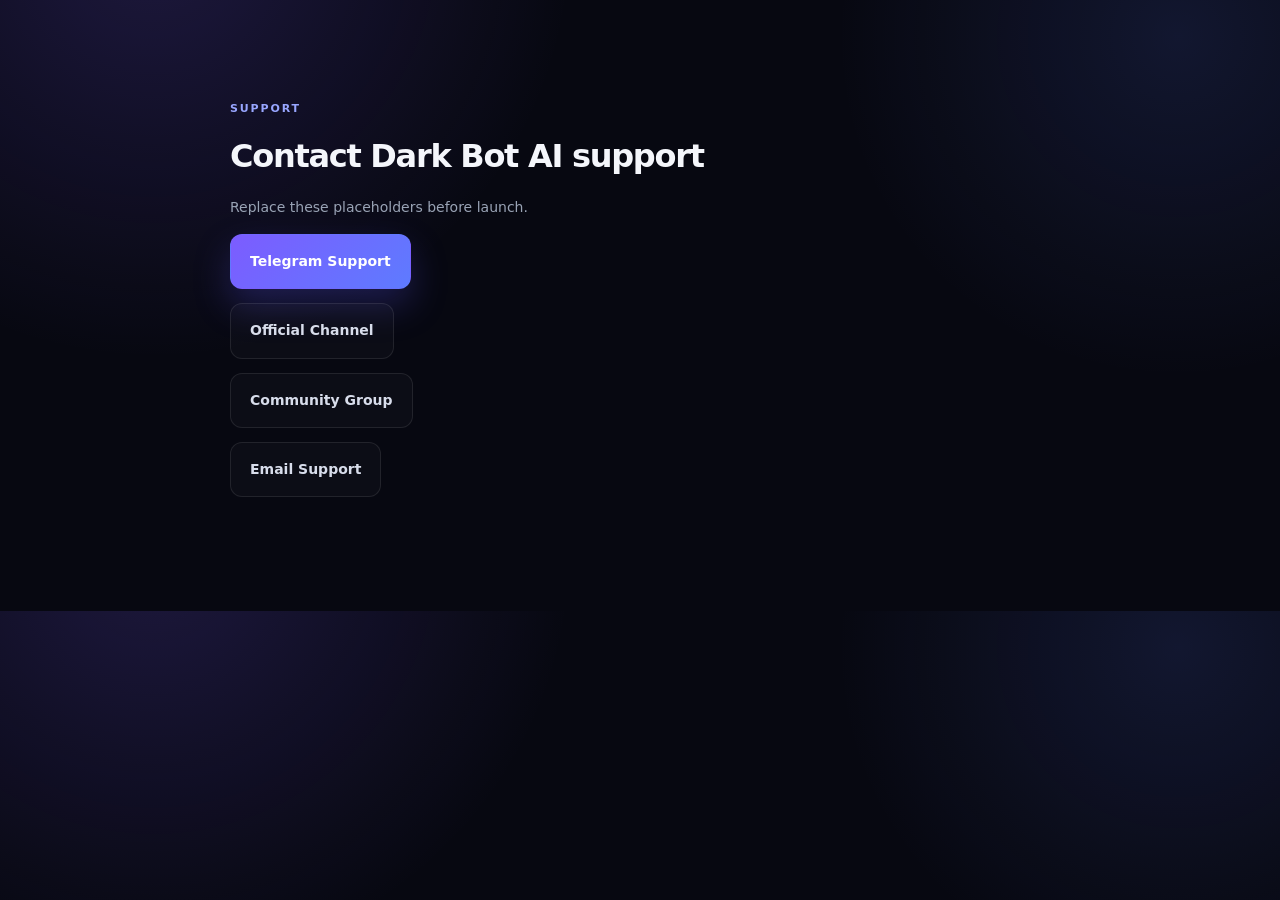
==== pages/contact.html @ 45c5991c "Add files via upload" ====
<!doctype html><html lang="en"><head><meta charset="utf-8"><meta name="viewport" content="width=device-width,initial-scale=1"><title>Contact — Dark Bot AI</title><link rel="stylesheet" href="../css/global.css"><link rel="stylesheet" href="../css/components.css"><link rel="stylesheet" href="../css/responsive.css"></head><body><main class="section-pad"><div class="container prose"><div class="eyebrow">SUPPORT</div><h1>Contact Dark Bot AI support</h1><p>Replace these placeholders before launch.</p><p><a class="btn btn-primary" href="https://t.me/YOUR_SUPPORT_ACCOUNT">Telegram Support</a></p><p><a class="btn btn-ghost" href="https://t.me/YOUR_CHANNEL">Official Channel</a></p><p><a class="btn btn-ghost" href="https://t.me/YOUR_GROUP">Community Group</a></p><p><a class="btn btn-ghost" href="mailto:YOUR_SUPPORT_EMAIL">Email Support</a></p></div></main></body></html>
---- css/global.css ----
:root{--bg:#070811;--panel:#0d1220;--text:#f4f6fb;--muted:#99a3b5;--muted2:#737e92;--line:rgba(255,255,255,.09);--a:#7c5cff;--b:#5e7bff;--ok:#58dfa5;--max:1160px;--shadow:0 20px 80px rgba(0,0,0,.38)}*{box-sizing:border-box}html{scroll-behavior:smooth}body{margin:0;background:radial-gradient(circle at 12% -10%,rgba(124,92,255,.19),transparent 32%),radial-gradient(circle at 92% 6%,rgba(94,123,255,.13),transparent 26%),var(--bg);color:var(--text);font-family:Inter,system-ui,sans-serif;line-height:1.6}a{color:inherit;text-decoration:none}img{display:block;max-width:100%}.container{width:min(calc(100% - 36px),var(--max));margin:auto}.section-pad{padding:100px 0}.compact{padding:70px 0}.alt-section{background:rgba(255,255,255,.018);border-top:1px solid rgba(255,255,255,.04);border-bottom:1px solid rgba(255,255,255,.04)}h1,h2,h3{line-height:1.08;letter-spacing:-.04em}h2{font-size:clamp(30px,4.5vw,52px);margin:8px 0 14px}.eyebrow{font-size:11px;letter-spacing:.17em;font-weight:800;color:#98a6ff}.lead,.lead-sm{color:var(--muted)}.lead{font-size:18px;max-width:720px}.lead-sm{font-size:16px;max-width:760px}.gradient-text{background:linear-gradient(90deg,#fff,#9d8aff 55%,#79a0ff);-webkit-background-clip:text;background-clip:text;color:transparent}.centered{text-align:center}.section-heading{max-width:760px;margin-bottom:36px}.section-heading.centered{margin-inline:auto}.section-heading p{color:var(--muted);font-size:16px}.btn{display:inline-flex;align-items:center;justify-content:center;padding:14px 19px;border-radius:12px;border:1px solid transparent;font-weight:800;transition:.2s;cursor:pointer}.btn:hover{transform:translateY(-1px)}.btn-primary{color:#fff;background:linear-gradient(135deg,var(--a),var(--b));box-shadow:0 16px 36px rgba(95,88,255,.25)}.btn-ghost{border-color:var(--line);background:rgba(255,255,255,.025);color:#d8ddeb}.btn-small{padding:10px 14px;font-size:13px;background:#f7f8fb;color:#070811;border-radius:10px}.btn-block{width:100%}.glow-border{box-shadow:var(--shadow),0 0 0 1px rgba(124,92,255,.15),0 0 60px rgba(124,92,255,.08)}.callout{border:1px solid rgba(124,92,255,.22);background:rgba(124,92,255,.07);padding:16px 18px;border-radius:14px;color:#cfd5e7}code{font-family:ui-monospace,SFMono-Regular,Menlo,monospace;color:#b8c4ff}.muted{color:var(--muted)}
---- css/components.css ----
.site-header{position:sticky;top:0;z-index:50;background:rgba(7,8,17,.74);backdrop-filter:blur(16px);border-bottom:1px solid var(--line)}.nav-wrap{min-height:72px;display:flex;align-items:center;justify-content:space-between;gap:22px}.brand{display:flex;align-items:center;gap:10px}.brand-logo{width:34px;height:34px;border-radius:50%;overflow:hidden;display:grid;place-items:center;background:linear-gradient(135deg,#8b66ff,#5b79ff);box-shadow:0 0 24px rgba(124,92,255,.35)}.brand-logo img{width:100%;height:100%;object-fit:cover}.brand-copy{display:flex;flex-direction:column;line-height:1.05}.brand-copy strong{font-size:14px}.brand-copy small{font-size:10px;color:#858fa3;margin-top:4px}.desktop-nav{display:flex;gap:22px;color:#aeb8ca;font-size:13px}.desktop-nav a:hover,.text-link:hover{color:#fff}.nav-actions{display:flex;align-items:center;gap:15px}.text-link{font-size:13px;color:#aeb8ca}.menu-btn{display:none;border:0;background:none;color:white;font-size:23px;cursor:pointer}.mobile-nav{padding:10px 18px 20px;border-top:1px solid var(--line)}.mobile-nav a{display:block;padding:12px 0;color:#c6cedd;border-bottom:1px solid rgba(255,255,255,.05)}.hero{min-height:720px;display:grid;align-items:center}.hero-grid{display:grid;grid-template-columns:1.04fr .96fr;gap:64px;align-items:center}.hero-copy h1{font-size:clamp(44px,6.3vw,74px);margin:14px 0 22px}.hero-cta-row{display:flex;gap:12px;flex-wrap:wrap;margin:30px 0 20px}.micro-trust{display:flex;gap:17px;flex-wrap:wrap;color:#909bad;font-size:12px}.pulse{display:inline-block;width:7px;height:7px;border-radius:50%;background:var(--ok);box-shadow:0 0 0 6px rgba(88,223,165,.08)}.hero-visual{position:relative}.app-window{border-radius:22px;background:linear-gradient(180deg,#101625,#0a0e18);overflow:hidden;border:1px solid rgba(255,255,255,.08)}.window-bar{height:44px;display:flex;align-items:center;border-bottom:1px solid rgba(255,255,255,.06);padding:0 14px}.window-dots{display:flex;gap:7px}.window-dots i{width:8px;height:8px;border-radius:50%;background:#444d60}.window-title{margin-left:16px;font-size:11px;color:#8390a6}.app-screen{padding:24px;min-height:430px}.screen-topline{display:flex;align-items:center;gap:10px}.screen-topline small{display:block;color:#707c90;font-size:10px}.hina-avatar{width:38px;height:38px;border-radius:12px;display:grid;place-items:center;background:linear-gradient(135deg,var(--a),var(--b));font-weight:900}.online-dot{margin-left:auto;color:#74dfae;font-size:11px}.chat-area{display:flex;flex-direction:column;gap:14px;margin-top:28px}.bubble{padding:13px 15px;border-radius:16px;max-width:88%;font-size:13px}.bubble-user{align-self:flex-end;background:#1b2340;color:#dce2f2}.bubble-ai{border:1px solid var(--line);background:#0e1421;color:#cdd5e5}.bubble-label{display:block;color:#a49aff;font-size:10px;font-weight:800;letter-spacing:.1em;margin-bottom:5px}.mini-tools{display:flex;gap:7px;flex-wrap:wrap}.mini-tools span,.method-list span{font-size:11px;border:1px solid var(--line);border-radius:999px;padding:7px 9px;color:#c7cfde;background:rgba(255,255,255,.02)}.composer{margin-top:24px;border:1px solid var(--line);border-radius:13px;padding:10px 10px 10px 13px;color:#697487;font-size:12px;display:flex;align-items:center}.composer span{flex:1}.composer button{border:0;border-radius:9px;background:#fff;color:#070811;width:32px;height:32px}.feature-grid{display:grid;grid-template-columns:repeat(4,1fr);gap:14px}.feature-card{background:rgba(255,255,255,.022);border:1px solid var(--line);border-radius:18px;padding:24px;min-height:220px}.feature-icon{font-size:24px;margin-bottom:26px}.feature-card h3{margin:0 0 9px;font-size:17px}.feature-card p{color:var(--muted);font-size:13px;line-height:1.75;margin:0}.screenshots-grid{display:grid;grid-template-columns:repeat(3,1fr);gap:16px}.shot-card{margin:0}.shot-frame{aspect-ratio:16/9;background:#0b101c;border:1px solid var(--line);border-radius:16px;overflow:hidden}.shot-frame img{width:100%;height:100%;object-fit:cover}.shot-card figcaption{display:flex;flex-direction:column;gap:3px;padding:13px 2px 0}.shot-card figcaption span{color:var(--muted);font-size:12px}.steps{display:grid;grid-template-columns:repeat(3,1fr);gap:14px}.step{border:1px solid var(--line);background:rgba(255,255,255,.022);border-radius:17px;padding:24px}.step-no{font-size:11px;font-weight:900;letter-spacing:.12em;color:#98a6ff}.step h3{margin:18px 0 8px}.step p{margin:0;color:var(--muted);font-size:13px}.platform-grid{display:grid;grid-template-columns:repeat(3,1fr);gap:14px}.platform-card{display:flex;align-items:center;gap:14px;padding:20px;border-radius:17px;border:1px solid var(--line);background:rgba(255,255,255,.02)}.platform-card>div:nth-child(2){flex:1}.platform-icon{font-size:28px}.platform-card p{margin:3px 0 0;color:var(--muted);font-size:12px}.status-badge{font-size:9px;font-weight:900;letter-spacing:.1em;padding:6px 8px;border-radius:999px}.live-badge{color:#72e2ac;background:rgba(88,223,165,.1)}.soon-badge{color:#efc75f;background:rgba(239,199,95,.1)}.byok-grid{display:grid;grid-template-columns:1.1fr .9fr;gap:50px;align-items:center}.byok-diagram{border:1px solid var(--line);border-radius:20px;background:#0b101b;padding:30px;display:flex;flex-direction:column;align-items:center;gap:10px}.diagram-node{width:80%;text-align:center;padding:16px;border-radius:12px;background:#111827;border:1px solid var(--line);color:#c9d2e1}.diagram-node.strong{background:linear-gradient(135deg,rgba(124,92,255,.22),rgba(94,123,255,.14));border-color:rgba(124,92,255,.35);color:#fff}.diagram-arrow{color:#7f8af9}.pricing-card{display:grid;grid-template-columns:1.1fr .9fr;gap:30px;align-items:stretch;border-radius:24px;background:linear-gradient(135deg,rgba(124,92,255,.08),rgba(255,255,255,.02));border:1px solid rgba(124,92,255,.24);padding:30px}.pricing-main h2{font-size:64px;margin:12px 0 8px}.pricing-main h2 span{font-size:16px;color:var(--muted);font-weight:600}.pricing-sub{color:var(--muted);max-width:540px}.check-list{list-style:none;padding:0;margin:24px 0 0;display:grid;gap:10px;color:#d5dbea;font-size:13px}.check-list li::before{content:"✓";color:#7e8cff;margin-right:10px;font-weight:900}.checkout-card{background:#090c15;border:1px solid var(--line);border-radius:18px;padding:24px;display:flex;flex-direction:column;justify-content:center}.checkout-badge{font-size:9px;letter-spacing:.13em;color:#9aa7ff;font-weight:900}.checkout-card h3{margin:12px 0 8px;font-size:22px}.checkout-card p{color:var(--muted);font-size:13px;margin-bottom:16px}.tiny{font-size:10px;line-height:1.55}.support-link{font-size:12px;color:#aab6ff;margin-top:11px}.payment-layout{display:grid;gap:14px}.payment-card{border:1px solid var(--line);background:rgba(255,255,255,.022);border-radius:18px;padding:24px}.primary-payment{border-color:rgba(124,92,255,.27);background:linear-gradient(135deg,rgba(124,92,255,.06),rgba(255,255,255,.02))}.payment-card-top{display:flex;align-items:center;gap:13px;margin-bottom:18px}.payment-card-top>div{flex:1}.payment-card-top h3{margin:0}.payment-card-top p{margin:3px 0 0;color:var(--muted);font-size:12px}.payment-mark{width:38px;height:38px;border-radius:11px;display:grid;place-items:center;font-weight:900;background:#6a63ff}.payment-mark.bd{background:#143c2d;color:#79e1ad}.payment-mark.crypto{background:#4d3c12;color:#ffd46f}.method-list{display:flex;flex-wrap:wrap;gap:8px}.method-note{font-size:10px!important;color:var(--muted2)!important;margin:15px 0 0!important}.community-grid{display:grid;grid-template-columns:repeat(3,1fr);gap:14px}.community-card{border:1px solid var(--line);background:rgba(255,255,255,.024);border-radius:18px;padding:24px;transition:.2s}.community-card:hover{transform:translateY(-2px);border-color:rgba(124,92,255,.35)}.community-icon{font-size:26px}.community-card h3{margin:18px 0 7px}.community-card p{color:var(--muted);font-size:13px;min-height:42px}.community-link{display:inline-block;color:#aeb8ff;font-size:12px;margin-top:16px}.faq-layout{display:grid;grid-template-columns:.8fr 1.2fr;gap:60px}.faq-list{border-top:1px solid var(--line)}details{border-bottom:1px solid var(--line);padding:18px 0}summary{cursor:pointer;font-weight:700;font-size:14px}details p{color:var(--muted);font-size:13px;padding-top:10px}.trust-strip{display:grid;grid-template-columns:repeat(4,1fr);gap:10px}.trust-strip>div{border:1px solid var(--line);padding:17px;border-radius:14px;background:rgba(255,255,255,.018)}.trust-strip strong{display:block;font-size:12px}.trust-strip span{display:block;color:var(--muted);font-size:11px;margin-top:5px}.final-cta{padding-top:35px;padding-bottom:110px}.final-cta p{color:var(--muted);margin:0 0 22px}.site-footer{border-top:1px solid var(--line);background:#06070d}.footer-grid{display:grid;grid-template-columns:2fr 1fr 1fr 1fr;gap:25px;padding:50px 0}.footer-brand p{color:var(--muted);font-size:12px;max-width:300px;margin-top:16px}.footer-col{display:flex;flex-direction:column;gap:8px}.footer-col h4{margin:0 0 5px;font-size:12px}.footer-col a{color:#808b9e;font-size:12px}.footer-col a:hover{color:#fff}.footer-bottom{padding:20px 0;border-top:1px solid rgba(255,255,255,.05);display:flex;justify-content:space-between;gap:20px;color:#6f7a8e;font-size:10px}.page-hero{padding-bottom:30px}.prose{max-width:820px}.prose h2{font-size:28px}.prose h3{font-size:18px;margin-top:30px}.prose p,.prose li{color:var(--muted);font-size:14px;line-height:1.8}.prose-grid{display:grid;grid-template-columns:1fr 1fr;gap:18px}.prose-grid>div{border:1px solid var(--line);border-radius:16px;padding:22px;background:rgba(255,255,255,.02)}.numbered{padding-left:20px}.numbered li{margin:10px 0}
---- css/responsive.css ----
@media(max-width:980px){.desktop-nav{display:none}.menu-btn{display:inline-block}.nav-actions .text-link{display:none}.mobile-nav[hidden]{display:none}.hero-grid,.pricing-card,.byok-grid,.faq-layout{grid-template-columns:1fr}.hero-grid{gap:40px}.feature-grid{grid-template-columns:1fr 1fr}.screenshots-grid{grid-template-columns:1fr}.steps{grid-template-columns:1fr 1fr}.platform-grid{grid-template-columns:1fr}.community-grid{grid-template-columns:1fr 1fr}.trust-strip{grid-template-columns:1fr 1fr}.footer-grid{grid-template-columns:1.5fr 1fr 1fr}}@media(max-width:640px){.container{width:min(calc(100% - 28px),var(--max))}.section-pad{padding:76px 0}.compact{padding:58px 0}.hero{min-height:auto}.hero-copy h1{font-size:46px}.hero-cta-row .btn{width:100%}.feature-grid,.steps,.community-grid,.prose-grid,.trust-strip,.footer-grid{grid-template-columns:1fr}.pricing-main h2{font-size:52px}.app-screen{min-height:360px}.footer-bottom{flex-direction:column}}
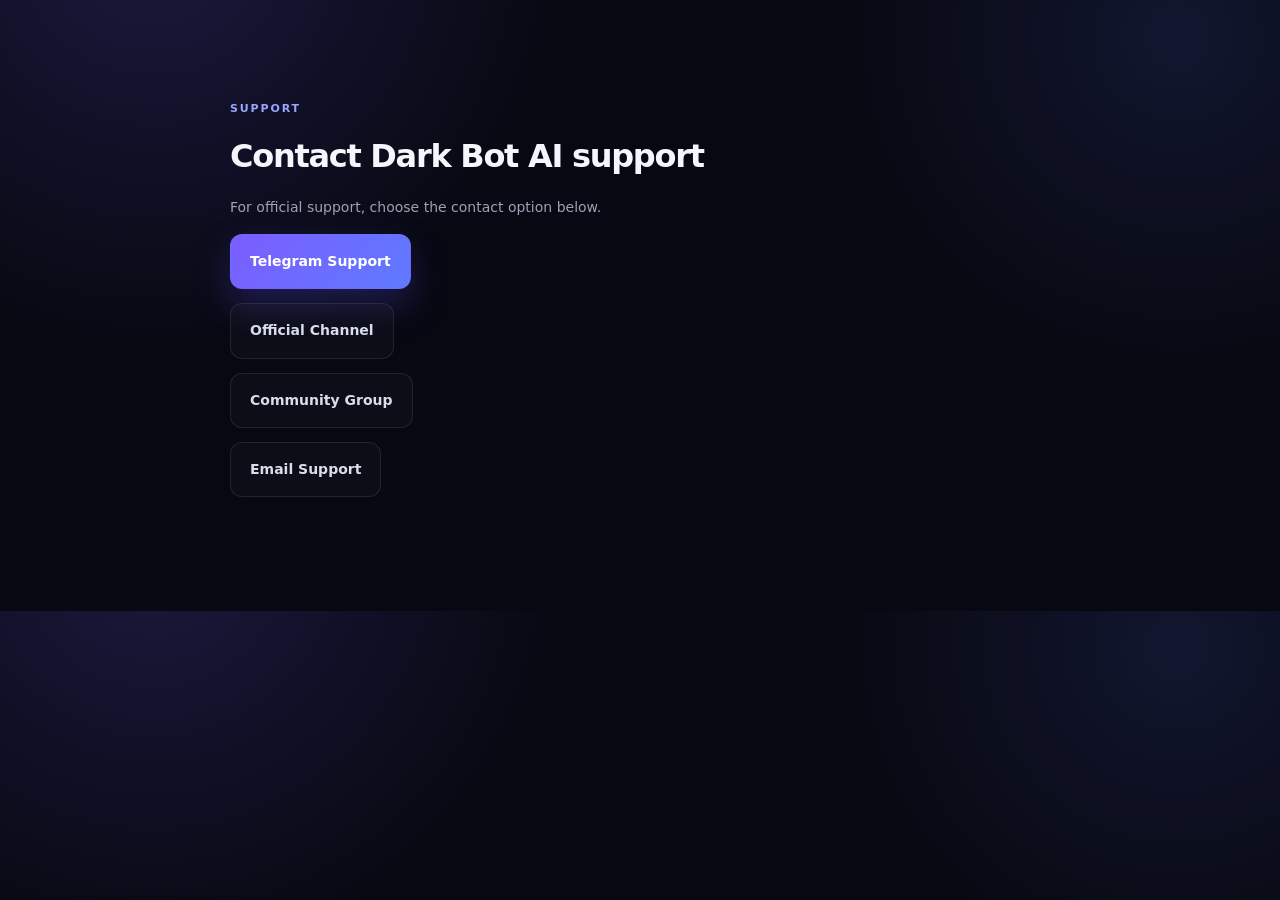
==== commit a12223dd: "Add official support email" ====
--- a/pages/contact.html
+++ b/pages/contact.html
@@ -1 +1 @@
-<!doctype html><html lang="en"><head><meta charset="utf-8"><meta name="viewport" content="width=device-width,initial-scale=1"><title>Contact — Dark Bot AI</title><link rel="stylesheet" href="../css/global.css"><link rel="stylesheet" href="../css/components.css"><link rel="stylesheet" href="../css/responsive.css"></head><body><main class="section-pad"><div class="container prose"><div class="eyebrow">SUPPORT</div><h1>Contact Dark Bot AI support</h1><p>Replace these placeholders before launch.</p><p><a class="btn btn-primary" href="https://t.me/YOUR_SUPPORT_ACCOUNT">Telegram Support</a></p><p><a class="btn btn-ghost" href="https://t.me/YOUR_CHANNEL">Official Channel</a></p><p><a class="btn btn-ghost" href="https://t.me/YOUR_GROUP">Community Group</a></p><p><a class="btn btn-ghost" href="mailto:YOUR_SUPPORT_EMAIL">Email Support</a></p></div></main></body></html>
+<!doctype html><html lang="en"><head><meta charset="utf-8"><meta name="viewport" content="width=device-width,initial-scale=1"><title>Contact — Dark Bot AI</title><link rel="stylesheet" href="../css/global.css"><link rel="stylesheet" href="../css/components.css"><link rel="stylesheet" href="../css/responsive.css"></head><body><main class="section-pad"><div class="container prose"><div class="eyebrow">SUPPORT</div><h1>Contact Dark Bot AI support</h1><p>For official support, choose the contact option below.</p><p><a class="btn btn-primary" href="https://t.me/YOUR_SUPPORT_ACCOUNT">Telegram Support</a></p><p><a class="btn btn-ghost" href="https://t.me/YOUR_CHANNEL">Official Channel</a></p><p><a class="btn btn-ghost" href="https://t.me/YOUR_GROUP">Community Group</a></p><p><a class="btn btn-ghost" href="mailto:darkbotaihina@gmail.com">Email Support</a></p></div></main></body></html>
--- a/css/components.css
+++ b/css/components.css
@@ -1 +1,6 @@
 .site-header{position:sticky;top:0;z-index:50;background:rgba(7,8,17,.74);backdrop-filter:blur(16px);border-bottom:1px solid var(--line)}.nav-wrap{min-height:72px;display:flex;align-items:center;justify-content:space-between;gap:22px}.brand{display:flex;align-items:center;gap:10px}.brand-logo{width:34px;height:34px;border-radius:50%;overflow:hidden;display:grid;place-items:center;background:linear-gradient(135deg,#8b66ff,#5b79ff);box-shadow:0 0 24px rgba(124,92,255,.35)}.brand-logo img{width:100%;height:100%;object-fit:cover}.brand-copy{display:flex;flex-direction:column;line-height:1.05}.brand-copy strong{font-size:14px}.brand-copy small{font-size:10px;color:#858fa3;margin-top:4px}.desktop-nav{display:flex;gap:22px;color:#aeb8ca;font-size:13px}.desktop-nav a:hover,.text-link:hover{color:#fff}.nav-actions{display:flex;align-items:center;gap:15px}.text-link{font-size:13px;color:#aeb8ca}.menu-btn{display:none;border:0;background:none;color:white;font-size:23px;cursor:pointer}.mobile-nav{padding:10px 18px 20px;border-top:1px solid var(--line)}.mobile-nav a{display:block;padding:12px 0;color:#c6cedd;border-bottom:1px solid rgba(255,255,255,.05)}.hero{min-height:720px;display:grid;align-items:center}.hero-grid{display:grid;grid-template-columns:1.04fr .96fr;gap:64px;align-items:center}.hero-copy h1{font-size:clamp(44px,6.3vw,74px);margin:14px 0 22px}.hero-cta-row{display:flex;gap:12px;flex-wrap:wrap;margin:30px 0 20px}.micro-trust{display:flex;gap:17px;flex-wrap:wrap;color:#909bad;font-size:12px}.pulse{display:inline-block;width:7px;height:7px;border-radius:50%;background:var(--ok);box-shadow:0 0 0 6px rgba(88,223,165,.08)}.hero-visual{position:relative}.app-window{border-radius:22px;background:linear-gradient(180deg,#101625,#0a0e18);overflow:hidden;border:1px solid rgba(255,255,255,.08)}.window-bar{height:44px;display:flex;align-items:center;border-bottom:1px solid rgba(255,255,255,.06);padding:0 14px}.window-dots{display:flex;gap:7px}.window-dots i{width:8px;height:8px;border-radius:50%;background:#444d60}.window-title{margin-left:16px;font-size:11px;color:#8390a6}.app-screen{padding:24px;min-height:430px}.screen-topline{display:flex;align-items:center;gap:10px}.screen-topline small{display:block;color:#707c90;font-size:10px}.hina-avatar{width:38px;height:38px;border-radius:12px;display:grid;place-items:center;background:linear-gradient(135deg,var(--a),var(--b));font-weight:900}.online-dot{margin-left:auto;color:#74dfae;font-size:11px}.chat-area{display:flex;flex-direction:column;gap:14px;margin-top:28px}.bubble{padding:13px 15px;border-radius:16px;max-width:88%;font-size:13px}.bubble-user{align-self:flex-end;background:#1b2340;color:#dce2f2}.bubble-ai{border:1px solid var(--line);background:#0e1421;color:#cdd5e5}.bubble-label{display:block;color:#a49aff;font-size:10px;font-weight:800;letter-spacing:.1em;margin-bottom:5px}.mini-tools{display:flex;gap:7px;flex-wrap:wrap}.mini-tools span,.method-list span{font-size:11px;border:1px solid var(--line);border-radius:999px;padding:7px 9px;color:#c7cfde;background:rgba(255,255,255,.02)}.composer{margin-top:24px;border:1px solid var(--line);border-radius:13px;padding:10px 10px 10px 13px;color:#697487;font-size:12px;display:flex;align-items:center}.composer span{flex:1}.composer button{border:0;border-radius:9px;background:#fff;color:#070811;width:32px;height:32px}.feature-grid{display:grid;grid-template-columns:repeat(4,1fr);gap:14px}.feature-card{background:rgba(255,255,255,.022);border:1px solid var(--line);border-radius:18px;padding:24px;min-height:220px}.feature-icon{font-size:24px;margin-bottom:26px}.feature-card h3{margin:0 0 9px;font-size:17px}.feature-card p{color:var(--muted);font-size:13px;line-height:1.75;margin:0}.screenshots-grid{display:grid;grid-template-columns:repeat(3,1fr);gap:16px}.shot-card{margin:0}.shot-frame{aspect-ratio:16/9;background:#0b101c;border:1px solid var(--line);border-radius:16px;overflow:hidden}.shot-frame img{width:100%;height:100%;object-fit:cover}.shot-card figcaption{display:flex;flex-direction:column;gap:3px;padding:13px 2px 0}.shot-card figcaption span{color:var(--muted);font-size:12px}.steps{display:grid;grid-template-columns:repeat(3,1fr);gap:14px}.step{border:1px solid var(--line);background:rgba(255,255,255,.022);border-radius:17px;padding:24px}.step-no{font-size:11px;font-weight:900;letter-spacing:.12em;color:#98a6ff}.step h3{margin:18px 0 8px}.step p{margin:0;color:var(--muted);font-size:13px}.platform-grid{display:grid;grid-template-columns:repeat(3,1fr);gap:14px}.platform-card{display:flex;align-items:center;gap:14px;padding:20px;border-radius:17px;border:1px solid var(--line);background:rgba(255,255,255,.02)}.platform-card>div:nth-child(2){flex:1}.platform-icon{font-size:28px}.platform-card p{margin:3px 0 0;color:var(--muted);font-size:12px}.status-badge{font-size:9px;font-weight:900;letter-spacing:.1em;padding:6px 8px;border-radius:999px}.live-badge{color:#72e2ac;background:rgba(88,223,165,.1)}.soon-badge{color:#efc75f;background:rgba(239,199,95,.1)}.byok-grid{display:grid;grid-template-columns:1.1fr .9fr;gap:50px;align-items:center}.byok-diagram{border:1px solid var(--line);border-radius:20px;background:#0b101b;padding:30px;display:flex;flex-direction:column;align-items:center;gap:10px}.diagram-node{width:80%;text-align:center;padding:16px;border-radius:12px;background:#111827;border:1px solid var(--line);color:#c9d2e1}.diagram-node.strong{background:linear-gradient(135deg,rgba(124,92,255,.22),rgba(94,123,255,.14));border-color:rgba(124,92,255,.35);color:#fff}.diagram-arrow{color:#7f8af9}.pricing-card{display:grid;grid-template-columns:1.1fr .9fr;gap:30px;align-items:stretch;border-radius:24px;background:linear-gradient(135deg,rgba(124,92,255,.08),rgba(255,255,255,.02));border:1px solid rgba(124,92,255,.24);padding:30px}.pricing-main h2{font-size:64px;margin:12px 0 8px}.pricing-main h2 span{font-size:16px;color:var(--muted);font-weight:600}.pricing-sub{color:var(--muted);max-width:540px}.check-list{list-style:none;padding:0;margin:24px 0 0;display:grid;gap:10px;color:#d5dbea;font-size:13px}.check-list li::before{content:"✓";color:#7e8cff;margin-right:10px;font-weight:900}.checkout-card{background:#090c15;border:1px solid var(--line);border-radius:18px;padding:24px;display:flex;flex-direction:column;justify-content:center}.checkout-badge{font-size:9px;letter-spacing:.13em;color:#9aa7ff;font-weight:900}.checkout-card h3{margin:12px 0 8px;font-size:22px}.checkout-card p{color:var(--muted);font-size:13px;margin-bottom:16px}.tiny{font-size:10px;line-height:1.55}.support-link{font-size:12px;color:#aab6ff;margin-top:11px}.payment-layout{display:grid;gap:14px}.payment-card{border:1px solid var(--line);background:rgba(255,255,255,.022);border-radius:18px;padding:24px}.primary-payment{border-color:rgba(124,92,255,.27);background:linear-gradient(135deg,rgba(124,92,255,.06),rgba(255,255,255,.02))}.payment-card-top{display:flex;align-items:center;gap:13px;margin-bottom:18px}.payment-card-top>div{flex:1}.payment-card-top h3{margin:0}.payment-card-top p{margin:3px 0 0;color:var(--muted);font-size:12px}.payment-mark{width:38px;height:38px;border-radius:11px;display:grid;place-items:center;font-weight:900;background:#6a63ff}.payment-mark.bd{background:#143c2d;color:#79e1ad}.payment-mark.crypto{background:#4d3c12;color:#ffd46f}.method-list{display:flex;flex-wrap:wrap;gap:8px}.method-note{font-size:10px!important;color:var(--muted2)!important;margin:15px 0 0!important}.community-grid{display:grid;grid-template-columns:repeat(3,1fr);gap:14px}.community-card{border:1px solid var(--line);background:rgba(255,255,255,.024);border-radius:18px;padding:24px;transition:.2s}.community-card:hover{transform:translateY(-2px);border-color:rgba(124,92,255,.35)}.community-icon{font-size:26px}.community-card h3{margin:18px 0 7px}.community-card p{color:var(--muted);font-size:13px;min-height:42px}.community-link{display:inline-block;color:#aeb8ff;font-size:12px;margin-top:16px}.faq-layout{display:grid;grid-template-columns:.8fr 1.2fr;gap:60px}.faq-list{border-top:1px solid var(--line)}details{border-bottom:1px solid var(--line);padding:18px 0}summary{cursor:pointer;font-weight:700;font-size:14px}details p{color:var(--muted);font-size:13px;padding-top:10px}.trust-strip{display:grid;grid-template-columns:repeat(4,1fr);gap:10px}.trust-strip>div{border:1px solid var(--line);padding:17px;border-radius:14px;background:rgba(255,255,255,.018)}.trust-strip strong{display:block;font-size:12px}.trust-strip span{display:block;color:var(--muted);font-size:11px;margin-top:5px}.final-cta{padding-top:35px;padding-bottom:110px}.final-cta p{color:var(--muted);margin:0 0 22px}.site-footer{border-top:1px solid var(--line);background:#06070d}.footer-grid{display:grid;grid-template-columns:2fr 1fr 1fr 1fr;gap:25px;padding:50px 0}.footer-brand p{color:var(--muted);font-size:12px;max-width:300px;margin-top:16px}.footer-col{display:flex;flex-direction:column;gap:8px}.footer-col h4{margin:0 0 5px;font-size:12px}.footer-col a{color:#808b9e;font-size:12px}.footer-col a:hover{color:#fff}.footer-bottom{padding:20px 0;border-top:1px solid rgba(255,255,255,.05);display:flex;justify-content:space-between;gap:20px;color:#6f7a8e;font-size:10px}.page-hero{padding-bottom:30px}.prose{max-width:820px}.prose h2{font-size:28px}.prose h3{font-size:18px;margin-top:30px}.prose p,.prose li{color:var(--muted);font-size:14px;line-height:1.8}.prose-grid{display:grid;grid-template-columns:1fr 1fr;gap:18px}.prose-grid>div{border:1px solid var(--line);border-radius:16px;padding:22px;background:rgba(255,255,255,.02)}.numbered{padding-left:20px}.numbered li{margin:10px 0}
+
+/* =========================================================
+   Affiliate portal
+   ========================================================= */
+.portal-shell{min-height:100vh;display:flex;flex-direction:column}.portal-main{flex:1;padding:70px 0}.portal-card{max-width:520px;margin:0 auto;padding:30px;border:1px solid var(--line);border-radius:22px;background:linear-gradient(180deg,rgba(255,255,255,.032),rgba(255,255,255,.018));box-shadow:var(--shadow)}.portal-card.wide{max-width:1040px}.portal-top{display:flex;align-items:center;justify-content:space-between;gap:18px;margin-bottom:28px}.portal-title{margin:0;font-size:clamp(30px,5vw,44px)}.portal-subtitle{margin:8px 0 0;color:var(--muted);font-size:14px}.portal-form{display:grid;gap:14px;margin-top:24px}.portal-form label{display:grid;gap:7px;font-size:12px;font-weight:700;color:#d9e0ed}.portal-form input{width:100%;padding:13px 14px;border:1px solid var(--line);border-radius:12px;background:#090d17;color:#fff;outline:none}.portal-form input:focus{border-color:rgba(124,92,255,.55);box-shadow:0 0 0 3px rgba(124,92,255,.08)}.portal-actions{display:flex;gap:10px;flex-wrap:wrap;align-items:center}.portal-message{min-height:20px;margin-top:12px;font-size:12px;color:var(--muted)}.portal-message.ok{color:var(--ok)}.portal-message.error{color:#ff9b9b}.portal-divider{height:1px;background:var(--line);margin:24px 0}.portal-links{display:flex;justify-content:space-between;gap:12px;flex-wrap:wrap;font-size:12px;color:#aeb8ff}.portal-links a:hover{text-decoration:underline}.portal-kicker{font-size:11px;letter-spacing:.15em;font-weight:900;color:#98a6ff}.portal-brand{margin-bottom:8px}.portal-grid{display:grid;grid-template-columns:repeat(4,1fr);gap:14px}.portal-stat{border:1px solid var(--line);border-radius:16px;padding:18px;background:rgba(255,255,255,.02)}.portal-stat span{display:block;color:var(--muted);font-size:11px}.portal-stat strong{display:block;font-size:28px;line-height:1.1;margin-top:8px}.portal-panel{margin-top:14px;border:1px solid var(--line);border-radius:18px;background:rgba(255,255,255,.018);overflow:hidden}.portal-panel-head{display:flex;align-items:center;justify-content:space-between;gap:12px;padding:18px 20px;border-bottom:1px solid var(--line)}.portal-panel-head h3{margin:0;font-size:16px}.portal-table-wrap{overflow:auto}.portal-table{width:100%;border-collapse:collapse;min-width:700px}.portal-table th,.portal-table td{padding:13px 16px;text-align:left;border-bottom:1px solid rgba(255,255,255,.05);font-size:12px}.portal-table th{color:#8d98ab;font-size:10px;letter-spacing:.08em;text-transform:uppercase}.portal-table td{color:#d7deea}.status-pill{display:inline-flex;padding:5px 8px;border-radius:999px;font-size:9px;font-weight:900;letter-spacing:.08em;text-transform:uppercase}.status-pill.good{color:#72e2ac;background:rgba(88,223,165,.1)}.status-pill.warn{color:#efc75f;background:rgba(239,199,95,.1)}.status-pill.bad{color:#ff9b9b;background:rgba(255,100,100,.1)}.referral-box{display:flex;align-items:center;gap:10px;flex-wrap:wrap;padding:16px;border-radius:14px;background:#090d17;border:1px dashed rgba(124,92,255,.3)}.referral-box code{word-break:break-all}.portal-note{color:var(--muted);font-size:11px;line-height:1.6}.hide{display:none!important}
--- a/css/responsive.css
+++ b/css/responsive.css
@@ -1 +1,3 @@
 @media(max-width:980px){.desktop-nav{display:none}.menu-btn{display:inline-block}.nav-actions .text-link{display:none}.mobile-nav[hidden]{display:none}.hero-grid,.pricing-card,.byok-grid,.faq-layout{grid-template-columns:1fr}.hero-grid{gap:40px}.feature-grid{grid-template-columns:1fr 1fr}.screenshots-grid{grid-template-columns:1fr}.steps{grid-template-columns:1fr 1fr}.platform-grid{grid-template-columns:1fr}.community-grid{grid-template-columns:1fr 1fr}.trust-strip{grid-template-columns:1fr 1fr}.footer-grid{grid-template-columns:1.5fr 1fr 1fr}}@media(max-width:640px){.container{width:min(calc(100% - 28px),var(--max))}.section-pad{padding:76px 0}.compact{padding:58px 0}.hero{min-height:auto}.hero-copy h1{font-size:46px}.hero-cta-row .btn{width:100%}.feature-grid,.steps,.community-grid,.prose-grid,.trust-strip,.footer-grid{grid-template-columns:1fr}.pricing-main h2{font-size:52px}.app-screen{min-height:360px}.footer-bottom{flex-direction:column}}
+@media (max-width:850px){.portal-grid{grid-template-columns:repeat(2,1fr)}}
+@media (max-width:560px){.portal-main{padding:36px 0}.portal-card{padding:22px;border-radius:18px}.portal-top{align-items:flex-start}.portal-title{font-size:34px}.portal-grid{grid-template-columns:1fr}.portal-actions .btn{width:100%}}
